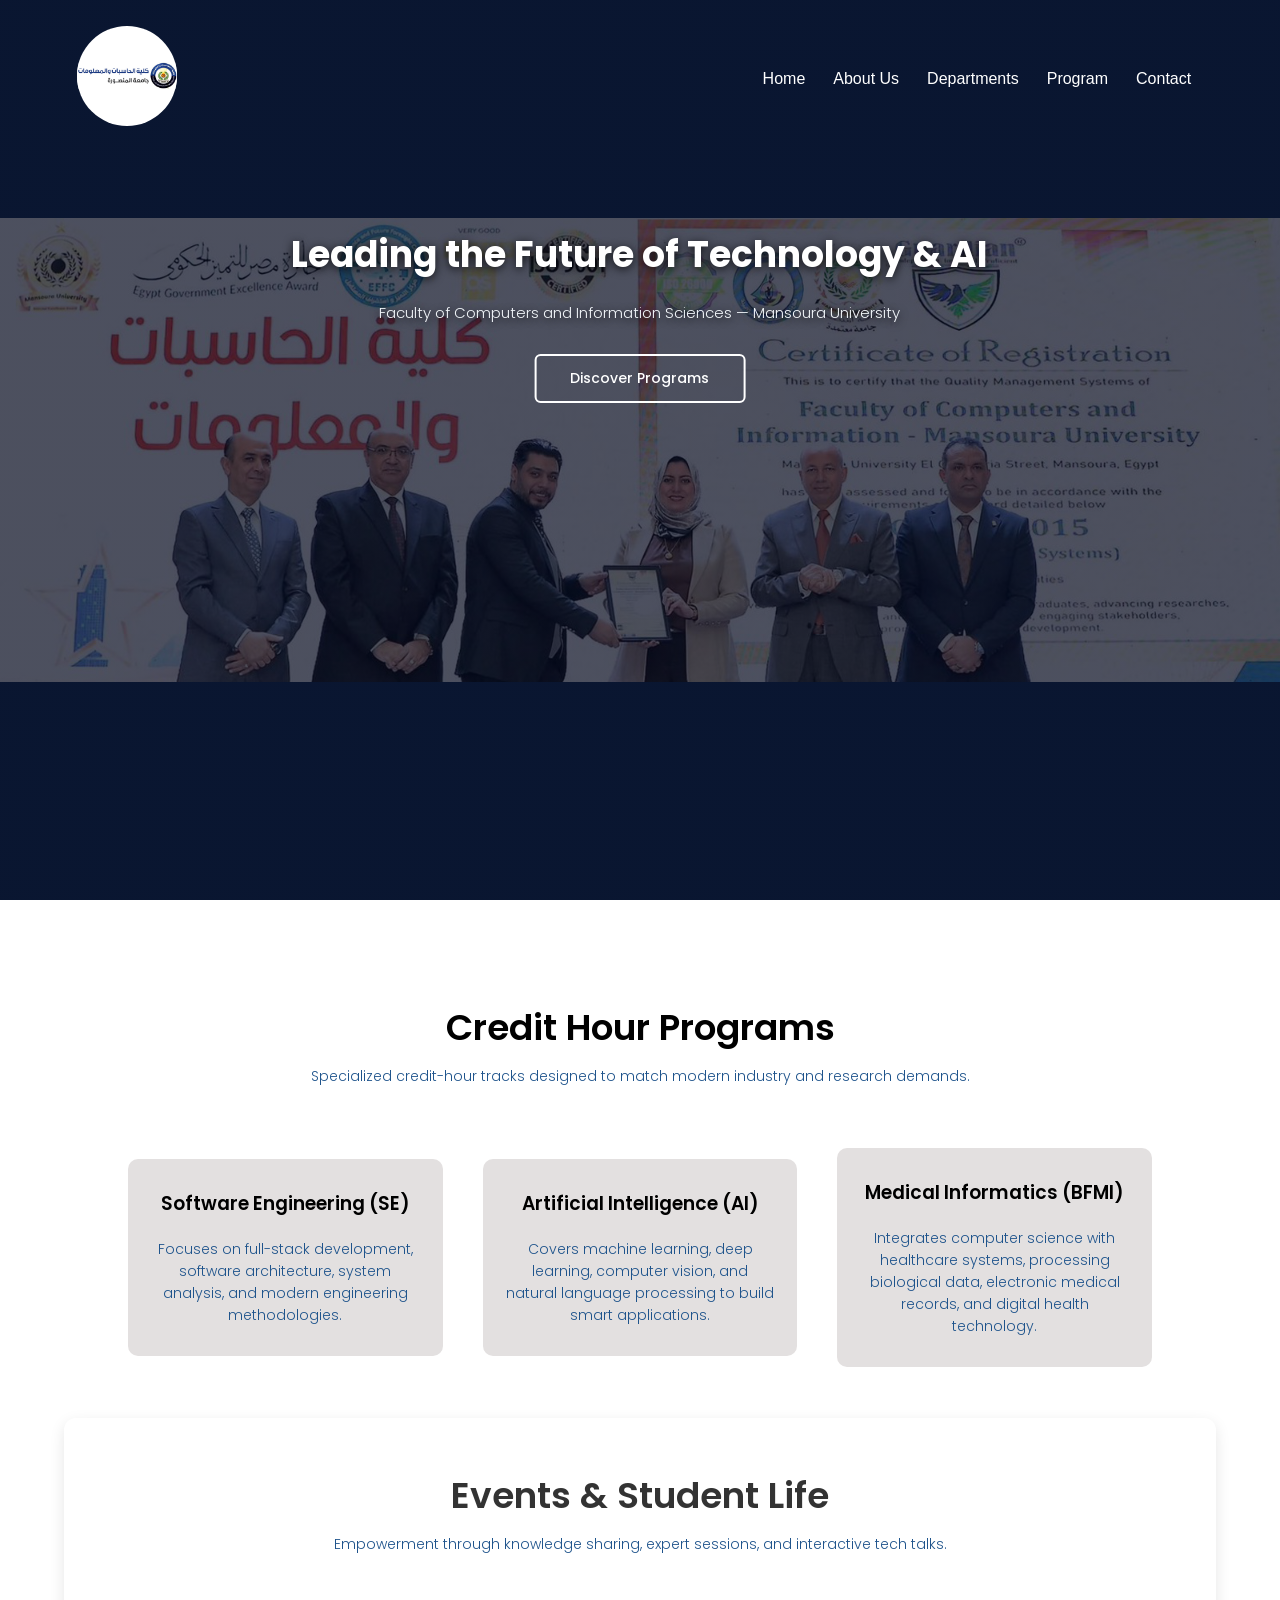
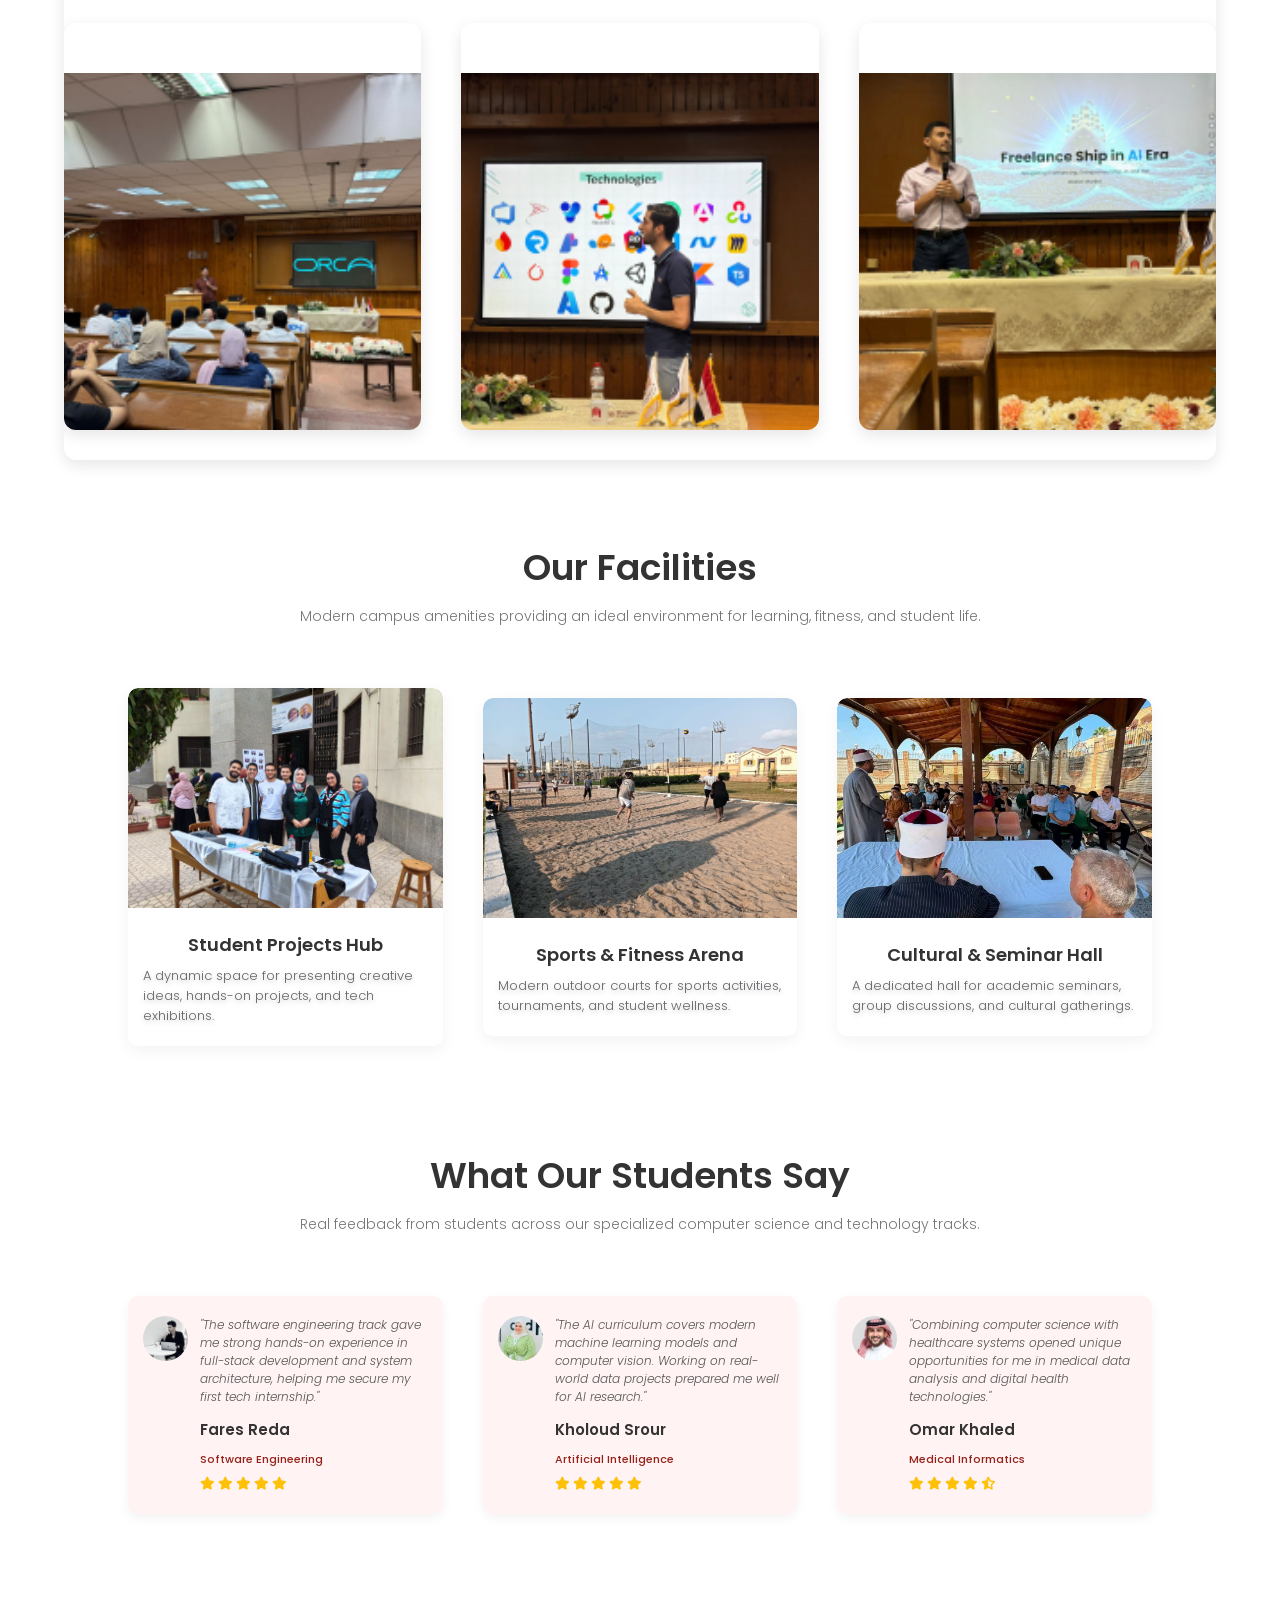
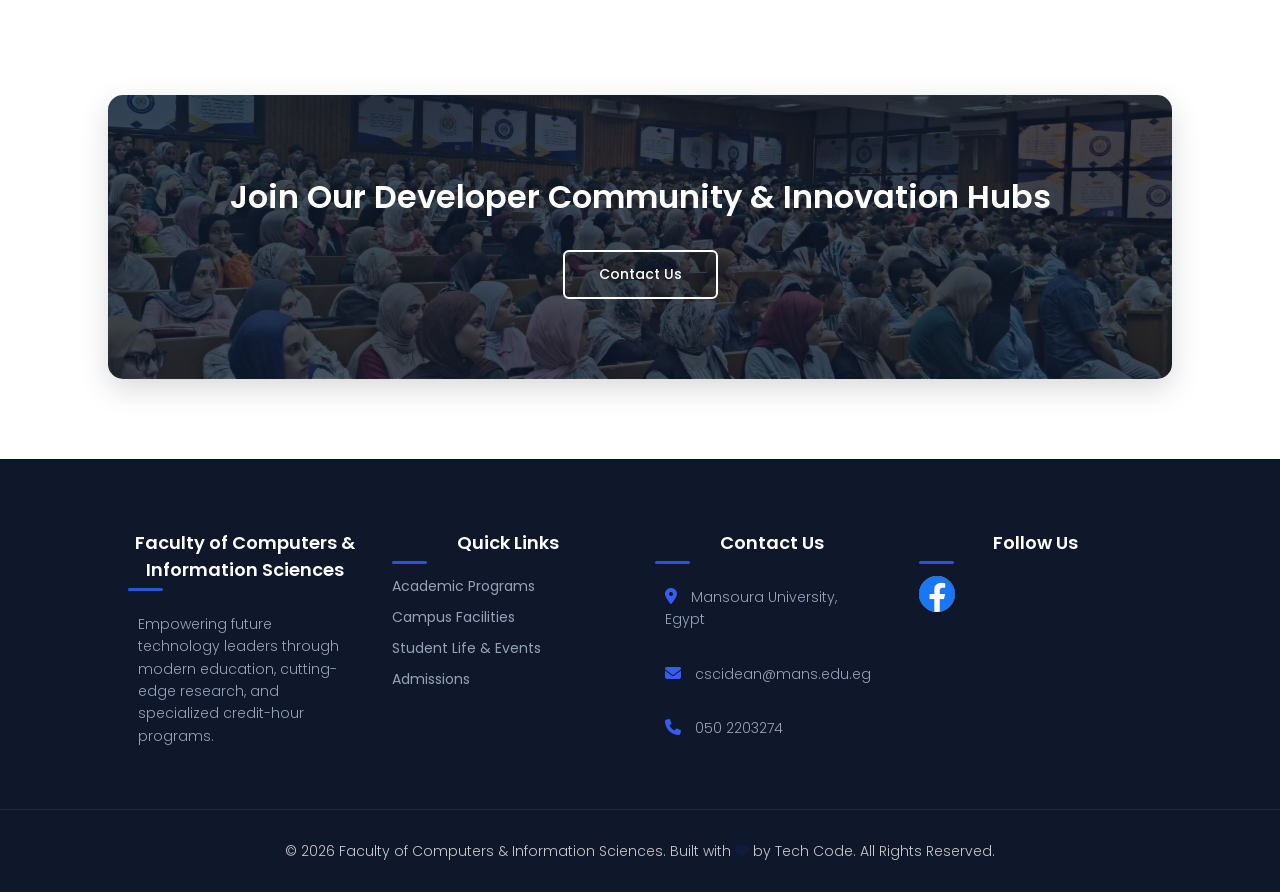
==== index.html @ 8d86aa88 "Add files via upload" ====
<!DOCTYPE html>
<html lang="en">
<head>
    <meta charset="UTF-8">
    <meta name="viewport" content="width=device-width, initial-scale=1.0">
    <title>الرئيسية - كلية الحاسبات والمعلومات - جامعة المنصورة
    </title>
    <link rel="stylesheet" href="style.css">
    <link rel="stylesheet" href="https://cdnjs.cloudflare.com/ajax/libs/font-awesome/6.4.0/css/all.min.css">
    <link rel="icon" type="image/png" href="favicon.jpg">
    
</head>
<body>
     <section class="header">
        <nav>
            <a href="index.html"> <img src="./csi_logo.jpg"alt=""></a>
       
        <div class="nav-links">
            <ul>
                 <li> <a href=""> Home</a></li>
                 <li> <a href="about.html"> About Us</a></li>
                 <li> <a href="departments.html"> Departments</a></li>
                 <li> <a href="program.html"> Program</a></li>
                 <li> <a href="contact.html"> Contact</a></li>

            </ul>

        </div>
    </nav>

    <div class="text-box">
        
        <div class="text-box">
            <h1>Leading the Future of Technology & AI </h1>
            <p>Faculty of Computers and Information Sciences — Mansoura University</p>
            <a href="program.html" class="hero-btn">Discover Programs</a>
        </div>
        
       
     

    </div>
     </section>



 <section class="course">
        <h1>Credit Hour Programs</h1>
        <p>Specialized credit-hour tracks designed to match modern industry and research demands.</p>
    
        <div class="row">
            <div class="course-col">
                <h3>Software Engineering (SE)</h3>
                <p>Focuses on full-stack development, software architecture, system analysis, and modern engineering methodologies.</p>
            </div>
    
            <div class="course-col">
                <h3>Artificial Intelligence (AI)</h3>
                <p>Covers machine learning, deep learning, computer vision, and natural language processing to build smart applications.</p>
            </div>
    
            <div class="course-col">
                <h3>Medical Informatics (BFMI)</h3>
                <p>Integrates computer science with healthcare systems, processing biological data, electronic medical records, and digital health technology.</p>
            </div>
        </div>
    </section> 


<!-- Events & Student Life Section -->

<section class="Events">
    <h1>Events & Student Life</h1>
    <p>Empowerment through knowledge sharing, expert sessions, and interactive tech talks.</p>

    <div class="row">
        <div class="Events">
            <img src="./WhatsApp-Image-2026-08-18-at-10-48-54-AM-3_thumbnail.jpeg" alt="Interactive Learning">
            <div class="layer">
                <h3>Interactive Learning</h3>
            </div>
        </div>

        <div class="Events">
            <img src="./WhatsApp-Image-2026-08-18-at-10-48-51-AM-1_thumbnail.jpeg" alt="Tech Talks & Workshops">
            <div class="layer">
                <h3>Tech Talks & Workshops</h3>
            </div>
        </div>

        <div class="Events">
            <img src="./WhatsApp-Image-2026-08-18-at-10-48-56-AM_thumbnail.jpeg" alt="Career Seminars">
            <div class="layer">
                <h3>Career & Freelancing Seminars</h3>
            </div>
        </div>
    </div>
</section>
  

<!-- ----Facility---- -->

<section class="facilities">
    <h1>Our Facilities</h1>
    <p>Modern campus amenities providing an ideal environment for learning, fitness, and student life.</p>

    <div class="row">
       
        <div class="facilities-col">
            <img src="./facility 1.png" alt="Library">
            <h3> Student Projects Hub</h3>
            <p>A dynamic space for presenting creative ideas, hands-on projects, and tech exhibitions.</p>
        </div>

        
        <div class="facilities-col">
            <img src="./facility 2.png" alt="Indoor Sports Arena">
            <h3>Sports & Fitness Arena</h3>
            <p>Modern outdoor courts for sports activities, tournaments, and student wellness.</p>
        </div>

        
        <div class="facilities-col">
            <img src="./facility 3.png" alt="Student Lounge & Cafe">
            <h3>Cultural & Seminar Hall</h3>
            <p>A dedicated hall for academic seminars, group discussions, and cultural gatherings.</p>
        </div>
    </div>
</section>

<!-- Testimonials Section -->
<section class="testimonials">
    <h1>What Our Students Say</h1>
    <p>Real feedback from students across our specialized computer science and technology tracks.</p>

    <div class="row">
        
        <div class="testimonial-col">
            <img src="./testimonuals fares.png" alt="Fares Reda">
            <div>
                <p>"The software engineering track gave me strong hands-on experience in full-stack development and system architecture, helping me secure my first tech internship."</p>
                <h3>Fares Reda</h3>
                <span class="track">Software Engineering</span>
                <div class="stars">
                    <i class="fas fa-star"></i>
                    <i class="fas fa-star"></i>
                    <i class="fas fa-star"></i>
                    <i class="fas fa-star"></i>
                    <i class="fas fa-star"></i>
                </div>
            </div>
        </div>

        
        <div class="testimonial-col">
            <img src="./khould srour.png " alt="Kholoud Srour">
            <div>
                <p>"The AI curriculum covers modern machine learning models and computer vision. Working on real-world data projects prepared me well for AI research."</p>
                <h3>Kholoud Srour</h3>
                <span class="track">Artificial Intelligence</span>
                <div class="stars">
                    <i class="fas fa-star"></i>
                    <i class="fas fa-star"></i>
                    <i class="fas fa-star"></i>
                    <i class="fas fa-star"></i>
                    <i class="fas fa-star"></i>
                </div>
            </div>
        </div>

        
        <div class="testimonial-col">
            <img src="./testimonuals omar.png" alt="Omar Khaled">
            <div>
                <p>"Combining computer science with healthcare systems opened unique opportunities for me in medical data analysis and digital health technologies."</p>
                <h3>Omar Khaled</h3>
                <span class="track">Medical Informatics</span>
                <div class="stars">
                    <i class="fas fa-star"></i>
                    <i class="fas fa-star"></i>
                    <i class="fas fa-star"></i>
                    <i class="fas fa-star"></i>
                    <i class="fas fa-star-half-alt"></i>
                </div>
            </div>
        </div>
    </div>
</section>

<!-- Call To Action Section -->
<section class="cta">
    <h1>Join Our Developer Community & Innovation Hubs</h1>
    <a href="contact.html" class="hero-btn">Contact Us</a>
</section>

<!-- Footer Section -->
<footer class="footer">
    <div class="footer-container">
      
        <div class="footer-col">
            <h3>Faculty of Computers & Information Sciences</h3>
            <p>Empowering future technology leaders through modern education, cutting-edge research, and specialized credit-hour programs.</p>
        </div>

       
        <div class="footer-col">
            <h3>Quick Links</h3>
            <ul>
                <li><a href="#">Academic Programs</a></li>
                <li><a href="#">Campus Facilities</a></li>
                <li><a href="#">Student Life & Events</a></li>
                <li><a href="#">Admissions</a></li>
            </ul>
        </div>

        
        <div class="footer-col">
            <h3>Contact Us</h3>
            <p><i class="fa-solid fa-location-dot"></i> Mansoura University, Egypt</p>
            <p><i class="fa-solid fa-envelope"></i> cscidean@mans.edu.eg</p>
            <p><i class="fa-solid fa-phone"></i> 050 2203274</p>
        </div>
        

<div class="footer-col">
    <h3>Follow Us</h3>
    <div class="social-icons">
        
        <a href="https://www.facebook.com/share/1C9NMtccPJ/?mibextid=wwXIfr" target="_blank">
            <img src="./images_q=tbn_ANd9GcTUB2IshlJI-mgYPqAVvpQhiXsSo5znh1QeD7YXZRq3SA&s=10.png" alt="">
        </a>
        
        
        <!-- <a href="https://www.linkedin.com/in/fares--reda" target="_blank">
            <img src="./images_q=tbn_ANd9GcTUlDYFHeiUyhGSwj3di5AnY1_rYC-GO1jQ7LDyQNz-WA&s=10.png" alt="">
        </a> -->
    </div>
</div>

        </div>
    </div>

    <!-- Bottom Bar -->
    <div class="footer-bottom">
        <p>&copy; 2026 Faculty of Computers & Information Sciences. Built with <i class="fas fa-heart"></i> by Tech Code. All Rights Reserved.</p>
    </div>
</footer>


<button id="scrollTopBtn" title="Go to top"><i class="fas fa-arrow-up"></i></button>

<script src="script.js"></script>


</body>
</html>
---- style.css ----
@import url('https://fonts.googleapis.com/css2?family=Poppins:wght@300;400;500;600;700&display=swap');

body {
    font-family: 'Poppins', sans-serif;
}

*{
    margin: 0;
    padding: 0;
}

 .header {
    min-height: 100vh;
    width: 100%;
    background-image: linear-gradient(rgba(4,9,30,0.7), rgba(4,9,30,0.7)), url(./back\ ground\ computer\ science.jpg);
    background-position: center;
    background-size: contain; 
    background-repeat: no-repeat;
    background-color: #17345d;
     position: relative;
}   

nav{
    display: flex;
    padding: 2% 6%;
    justify-content: space-between;
    align-items: center;
}
nav img{
    width: 100px;
    height: 100px;
    border-radius: 50%;
    object-fit: contain;
    background-color: #fff;
}
.nav-links{
    flex: 1;
    text-align: right;
}
.nav-links ul li{
    list-style: none;
    display: inline-block;
    padding: 8px 12px;
    position: relative;
}
.nav-links ul li::after{
   content: '';
   width: 0%;
   height: 2px;
   background-color: #b9b9b9;
   display: block;
   margin: auto;
}
.nav-links ul li:hover::after{
    width: 100%;
}
.nav-links ul li a{
    text-decoration: none;
    color: white;
    font-size: 13px;
    font-family: sans-serif;
}

.text-box {
    width: 90%;
    color: #fff;
    position: absolute;
    top: 35%; 
    left: 50%;
    transform: translate(-50%, -50%);
    text-align: center;
}

.text-box h1 {
    font-size: 36px;
    font-weight: 700;
    text-shadow: 0 2px 10px rgba(0, 0, 0, 0.8);
}

.text-box p {
    margin: 10px 0 20px;
    font-size: 15px;
    color: #f1f5f9;
    text-shadow: 0 2px 8px rgba(0, 0, 0, 0.8);
}


.hero-btn{
    display: inline-block;
    text-decoration: none;
    color: white;
    border: 1px solid #b9b9b9;
    padding: 12px 34px;
    font-size: 13px;
    background: transparent;
    position: relative;
    cursor: pointer;
}
.hero-btn:hover{
    border: 1px solid   #b9b9b9;
    background: #b9b9b9;
    transition: 1s;
}

/* ------courses------ */
.course{
    width: 80%;
    margin: auto;
    text-align: center;
    padding-top: 100px;
}

h1{
    font-size: 36px;
    font-weight: 600;
}

p{
    color: #1f548c;
    font-size: 14px;
    font-weight: 300;
    line-height: 22px;
    padding: 10px;
}

.row{
    margin-top: 5%;
    display: flex;
    justify-content: space-between;
}

.course-col{
    flex-basis: 31%;
    background: #e3e0e0;
    border-radius: 10px;
    margin-bottom: 5%;
    padding: 20px 12px;
    box-sizing: border-box;
    transition: 0.5s;
    cursor: pointer;
}

h3{
    text-align: center;
    font-weight: 600;
    margin: 10px 0;
}

.course-col:hover{
    box-shadow: 0 0 40px 5px rgba(20, 43, 144, 0.2);
    
}

/* ---  Events --- */

.Events {
    width: 90%;
    margin: auto;
    text-align: center;
    padding-top: 50px;
}

.Events h1 {
    font-size: 36px;
    font-weight: 600;
    color: #333;
}

.Events p {
    color: #1f548c;
    font-size: 14px;
    font-weight: 300;
    line-height: 22px;
    padding: 10px;
}

.Events {
    flex-basis: 32%;
    border-radius: 12px;
    margin-bottom: 30px;
    position: relative;
    overflow: hidden; 
    box-shadow: 0 5px 15px rgba(0, 0, 0, 0.1); 
}

.Events img {
    width: 100%;
    height: 100%;
    display: block;
    object-fit: cover;
    transition: transform 0.5s ease;
}

.layer {
    background: linear-gradient(rgba(0, 0, 0, 0.2), rgba(15, 23, 42, 0.85));
    height: 100%;
    width: 100%;
    position: absolute;
    top: 0;
    left: 0;
    opacity: 0; 
    transition: opacity 0.4s ease;
    display: flex;
    align-items: flex-end; 
    justify-content: center;
    padding-bottom: 25px;
    box-sizing: border-box;
}

.Events:hover .layer {
    opacity: 1;
}

.Events:hover img {
    transform: scale(1.08); 
}

.layer h3 {
    width: 100%;
    font-weight: 600;
    color: #fff;
    font-size: 18px;
    bottom: 0;
    transform: translateY(20px);
    transition: transform 0.4s ease;
    text-shadow: 0 2px 4px rgba(172, 157, 157, 0.5);
}

.Events.active .layer h3 {
    transform: translateY(0); 
}


/* ----Facilities----- */

.facilities {
    width: 80%;
    margin: auto;
    text-align: center;
    padding-top: 50px;
}

.facilities h1 {
    font-size: 36px;
    font-weight: 600;
    color: #333;
}

.facilities p {
    color: #777;
    font-size: 14px;
    font-weight: 300;
    line-height: 22px;
    padding: 10px;
}

.facilities-col {
    flex-basis: 31%;
    border-radius: 10px;
    margin-bottom: 5%;
    text-align: left; 
    background: #fff;
    box-shadow: 0 5px 15px rgba(0, 0, 0, 0.05); 
    overflow: hidden;
    transition: transform 0.3s ease, box-shadow 0.3s ease;
}

.facilities-col img {
    width: 100%;
    height: 220px; 
    object-fit: cover; 
    border-radius: 10px 10px 0 0;
}

.facilities-col h3 {
    margin-top: 16px;
    margin-bottom: 8px;
    padding: 0 15px;
    font-size: 18px;
    font-weight: 600;
    color: #333;
}

.facilities-col p {
    padding: 0 15px 20px 15px;
    text-align: left;
    font-size: 13px;
    color: #666;
    line-height: 20px;
    text-shadow: 0 2px 4px rgba(158, 160, 172, 0.5);
}


.facilities-col:hover {
    transform: translateY(-8px);
    box-shadow: 0 10px 20px rgba(0, 0, 0, 0.12);
}


/* --- Testimonials Section --- */

.testimonials {
    width: 80%;
    margin: auto;
    padding-top: 50px;
    padding-bottom: 50px;
    text-align: center;
}

.testimonials h1 {
    font-size: 36px;
    font-weight: 600;
    color: #333;
}

.testimonials p {
    color: #777;
    font-size: 14px;
    font-weight: 300;
}

.testimonial-col {
    flex-basis: 31%; 
    border-radius: 10px;
    margin-bottom: 5%;
    text-align: left;
    background: #fff3f3;
    padding: 20px 15px;
    cursor: pointer;
    display: flex;
    align-items: flex-start;
    box-shadow: 0 4px 12px rgba(0, 0, 0, 0.05);
    box-sizing: border-box;
    transition: transform 0.3s ease, box-shadow 0.3s ease;
}

.testimonial-col img {
    height: 45px;
    width: 45px;
    margin-right: 12px;
    border-radius: 50%;
    object-fit: cover;
    flex-shrink: 0;
}

.testimonial-col p {
    padding: 0;
    color: #555;
    font-size: 12px;
    line-height: 18px;
    font-style: italic;
}

.testimonial-col h3 {
    margin-top: 12px;
    text-align: left;
    font-size: 15px;
    font-weight: 600;
    color: #333;
}

.testimonial-col .track {
    display: block;
    font-size: 11px;
    color: #94221a;
    margin-bottom: 6px;
    font-weight: 500;
}

.testimonial-col .stars {
    color: #ffc107;
    font-size: 13px;
}

.testimonial-col:hover {
    transform: translateY(-5px);
    box-shadow: 0 8px 20px rgba(0, 0, 0, 0.1);
}


/* --- Call To Action (CTA) Section --- */
.cta {
    margin: 80px auto;
    width: 80%;
    background-image: linear-gradient(rgba(15, 23, 42, 0.75), rgba(15, 23, 42, 0.75)), url('community.png');
    background-position: center;
    background-size: cover;
    border-radius: 15px;
    text-align: center;
    padding: 80px 20px;
    box-shadow: 0 10px 30px rgba(0, 0, 0, 0.15);
}

.cta h1 {
    color: #fff;
    font-size: 32px;
    font-weight: 600;
    margin-bottom: 30px;
    line-height: 1.4;
}


.hero-btn {
    display: inline-block;
    text-decoration: none;
    color: #fff;
    border: 2px solid #fff;
    padding: 12px 34px;
    font-size: 14px;
    font-weight: 500;
    background: transparent;
    border-radius: 6px;
    cursor: pointer;
    transition: 0.4s ease;
}

.hero-btn:hover {
    border: 2px solid #080249; 
    background: rgba(20, 43, 144, 0.2);
    transform: translateY(-3px);
    box-shadow: 0 5px 15px rgba(20, 43, 144, 0.2);
}


/* --- Footer  --- */
.footer {
    background: #0f172a; 
    color: #cbd5e1;
    padding-top: 60px;
    padding-bottom: 20px;
    font-size: 14px;
}

.footer-container {
    width: 80%;
    margin: auto;
    display: flex;
    justify-content: space-between;
    flex-wrap: wrap;
    gap: 30px;
}

.footer-col {
    flex: 1;
    min-width: 200px;
}

.footer-col h3 {
    color: #ffffff;
    font-size: 18px;
    font-weight: 600;
    margin-bottom: 20px;
    position: relative;
}


.footer-col h3::after {
    content: '';
    width: 35px;
    height: 3px;
    background: #2854d7;
    position: absolute;
    left: 0;
    bottom: -8px;
    border-radius: 2px;
}

.footer-col p {
    line-height: 1.6;
    color: #94a3b8;
    margin-bottom: 12px;
}

.footer-col p i {
    color:  #365cf4 !important; 
    margin-right: 10px;
    font-size: 16px;
}


.footer-col ul {
    list-style: none;
    padding: 0;
}

.footer-col ul li {
    margin-bottom: 10px;
}

.footer-col ul li a {
    color: #94a3b8;
    text-decoration: none;
    transition: 0.3s ease;
}

.footer-col ul li a:hover {
    color:#2f5dd2;
    padding-left: 5px; 
}


.social-icons {
    display: flex;
    gap: 12px;
}


.social-icons {
    display: flex;
    gap: 12px;
    align-items: center;
    margin-top: 15px;
}

.social-icons a {
    display: inline-block;
    width: 36px;  
    height: 36px; 
    transition: transform 0.3s ease;
}

.social-icons a img {
    width: 100%;
    height: 100%;
    object-fit: contain; 
    border-radius: 50%;   
}

.social-icons a:hover {
    transform: translateY(-3px);
}

.social-icons a:hover {
    background: rgba(20, 43, 144, 0.2);
    transform: translateY(-4px);
}


.footer-bottom {
    text-align: center;
    border-top: 1px solid #1e293b;
    margin-top: 40px;
    padding-top: 20px;
    color: #64748b;
    font-size: 13px;
}

.footer-bottom i {
    color: rgba(20, 43, 144, 0.2);
}

.footer-bottom p {
    color: #c8c8c8; 
}



   .sub-header {
    height: 50vh;
    width: 100%;
    background: linear-gradient(rgba(15, 23, 42, 0.82), rgba(15, 23, 42, 0.82)), url('background.jpg');
    background-color: #0f172a;
    background-position: center;
    background-size: cover;
    text-align: center;
    color: #ffffff;
    position: relative;
}

.sub-header nav {
    display: flex;
    padding: 2% 6%;
    justify-content: space-between;
    align-items: center;
}

.sub-header nav img {
    width: 130px;
    background: #ffffff;
    padding: 4px;
    border-radius: 8px;
}

.sub-header .nav-links ul {
    display: flex;
    gap: 15px;
    list-style: none;
}

.sub-header .nav-links ul li a {
    color: #ffffff !important;
    text-decoration: none;
    font-size: 15px;
    font-weight: 600;
}

.sub-header h1 {
    margin-top: 40px;
    font-size: 38px;
    color: #ffffff;
    font-weight: 700;
}


.about-us {
    width: 80%;
    margin: auto;
    padding-top: 60px;
    padding-bottom: 50px;
}

.row {
    display: flex;
    justify-content: space-between;
    align-items: center;
    gap: 40px;
}

.about-col {
    flex: 1;
}

.about-col img {
    width: 100%;
    max-height: 380px;
    object-fit: cover;
    border-radius: 12px;
    box-shadow: 0 10px 25px rgba(0, 0, 0, 0.12);
}

.about-col h1 {
    font-size: 32px;
    font-weight: 700;
    color: #0f172a;
    margin-bottom: 15px;
}

.about-col p {
    color: #475569;
    line-height: 1.7;
    font-size: 15px;
    margin-bottom: 25px;
}

.red-btn {
    border: 1px solid  #455080;
    background: transparent;
    color: #aa3756;
    padding: 10px 20px;
    text-decoration: none;
    border-radius: 5px;
    display: inline-block;
}

.red-btn:hover {
    color: #ffffff;
    transition: 1s;
    border: 2px solid #080249; 
    background: rgba(20, 43, 144, 0.2);
    transform: translateY(-3px);
    box-shadow: 0 5px 15px rgba(20, 43, 144, 0.2);

}

.about-stats {
    width: 80%;
    margin: 30px auto 70px;
    background: #ffffff;
    border-radius: 12px;
    padding: 35px 20px;
    border: 1px solid #e2e8f0;
}

.stat-col {
    flex: 1;
    text-align: center;
}

.stat-col h3 {
    font-size: 38px;
    color:  #aa3756;
    font-weight: 700;
}

/* --- Shared Layout for Departments, Program & Contact --- */
.page-content {
    width: 85%;
    margin: auto;
    padding: 60px 0;
}

.section-title {
    text-align: center;
    margin-bottom: 50px;
}

.section-title h2 {
    font-size: 34px;
    color: #0f172a;
    font-weight: 700;
}

.section-title p {
    color: #64748b;
    font-size: 16px;
    margin-top: 10px;
}

.dept-grid {
    display: grid;
    grid-template-columns: repeat(auto-fit, minmax(260px, 1fr));
    gap: 25px;
}

.dept-card {
    background: #ffffff;
    border-radius: 12px;
    padding: 30px 25px;
    box-shadow: 0 5px 20px rgba(0, 0, 0, 0.05);
    border: 1px solid #e2e8f0;
    transition: transform 0.3s ease, box-shadow 0.3s ease;
}

.dept-card:hover {
    transform: translateY(-8px);
    box-shadow: 0 12px 30px rgba(0, 0, 0, 0.12);
}

.dept-icon {
    width: 60px;
    height: 60px;
    background: #f1f5f9;
    color:  #aa3756;
    display: flex;
    align-items: center;
    justify-content: center;
    border-radius: 10px;
    font-size: 26px;
    margin-bottom: 20px;
}

.dept-card h3 {
    font-size: 20px;
    color: #1e293b;
    margin-bottom: 12px;
}

.dept-card p {
    color: #64748b;
    font-size: 14px;
    line-height: 1.6;
    margin-bottom: 20px;
}

.dept-card h4 {
    font-size: 15px;
    color: #0f172a;
    margin-bottom: 10px;
}

.dept-card ul {
    list-style: none;
    padding: 0;
}

.dept-card ul li {
    font-size: 13px;
    color: #475569;
    margin-bottom: 8px;
    display: flex;
    align-items: center;
    gap: 8px;
}

.dept-card ul li i {
    color:  #814470;
    font-size: 12px;
}

/* --- Contact Page Specific Styles --- */
.contact-box {
    display: flex;
    gap: 40px;
    background: #ffffff;
    padding: 40px;
    border-radius: 12px;
    box-shadow: 0 5px 20px rgba(0, 0, 0, 0.05);
    border: 1px solid #e2e8f0;
}

.contact-info {
    flex: 1;
}

.contact-info h3 {
    font-size: 24px;
    color: #0f172a;
    margin-bottom: 10px;
}

.contact-info p {
    color: #64748b;
    font-size: 14px;
    margin-bottom: 30px;
}

.info-item {
    display: flex;
    align-items: flex-start;
    gap: 15px;
    margin-bottom: 20px;
}

.info-item i {
    font-size: 20px;
    color: #aa3756;
    margin-top: 3px;
}

.info-item h5 {
    font-size: 16px;
    color: #1e293b;
}

.info-item p {
    margin-bottom: 0;
}

.contact-form {
    flex: 1.5;
}

.contact-form h3 {
    font-size: 24px;
    color: #0f172a;
    margin-bottom: 20px;
}

.contact-form input, 
.contact-form textarea {
    width: 100%;
    padding: 12px 15px;
    margin-bottom: 15px;
    border: 1px solid #cbd5e1;
    border-radius: 6px;
    outline: none;
    font-size: 14px;
}

.contact-form input:focus, 
.contact-form textarea:focus {
    border-color: #aa3756;
}

.contact-form button {
    cursor: pointer;
}




/* --- Scroll To Top Button --- */
#scrollTopBtn {
    display: flex ;
    align-items: center;
    justify-content: center;
    position: fixed;
    bottom: 35px;
    right: 35px;
    z-index: 99;
    width: 48px;
    height: 48px;
    border: none;
    outline: none;
    background: #1f2963; 
    color: #ffffff;
    cursor: pointer;
    border-radius: 50%;
    font-size: 18px;
    box-shadow: 0 8px 20px rgba(11, 35, 142, 0.35); 
    transition: all 0.3s cubic-bezier(0.4, 0, 0.2, 1);
}

#scrollTopBtn:hover {
    background: #686779; 
    transform: translateY(-5px); 
    box-shadow: 0 12px 25px rgba(15, 23, 42, 0.4);
}



/* --- Active Nav Link --- */

 .nav-links ul li a {
    color: #ffffff; 
    text-decoration: none;
    font-size: 16px;
    position: relative;
    padding: 5px 0;
    transition: 0.3s;
}

.nav-links ul li a:hover {
    color: #824656 !important; 
}

.nav-links ul li a:hover::after {
    width: 100%;
}

.nav-links ul li a.active {
    color:#824656 !important;
    position: relative;
    font-weight: 600;
}

.nav-links ul li a.active::after {
    content: '';
    position: absolute;
    bottom: -6px;
    left: 0;
    width: 100%;
    height: 3px;
    background-color: #e3517f;
    border-radius: 2px;
} 


/* --- Mobile Responsiveness --- */
@media(max-width: 700px) {
    
    nav {
        flex-direction: column;
        align-items: center;
        padding: 10px 2%;
    }


    nav img {
        width: 65px !important;
        height: auto;
        margin-bottom: 5px;
    }

    .nav-links {
        width: 100%;
    }

    .nav-links ul {
        display: flex;
        flex-wrap: wrap;
        justify-content: center;
        align-items: center;
        padding: 0;
        margin: 5px 0;
        gap: 8px 12px; 
    }

    .nav-links ul li {
        display: inline-block;
        margin: 0;
    }

    .nav-links ul li a {
        font-size: 12px; 
        padding: 2px 4px;
    }

    
    .text-box {
        top: 52%; 
        width: 90%;
    }

    .text-box h1 {
        font-size: 20px;
        line-height: 1.2;
    }

    .text-box p {
        font-size: 11px;
        margin: 6px 0 12px;
    }

    .hero-btn {
        padding: 6px 14px;
        font-size: 12px;
    }
}
@media(max-width: 768px) {
    
    .testimonials .row,
    .testimonials-col,
    .row {
        flex-direction: column !important;
        display: flex !important;
        width: 100% !important;
    }

    .testimonials-col {
        margin-bottom: 20px !important;
        width: 100% !important;
        box-sizing: border-box !important;
    }
}
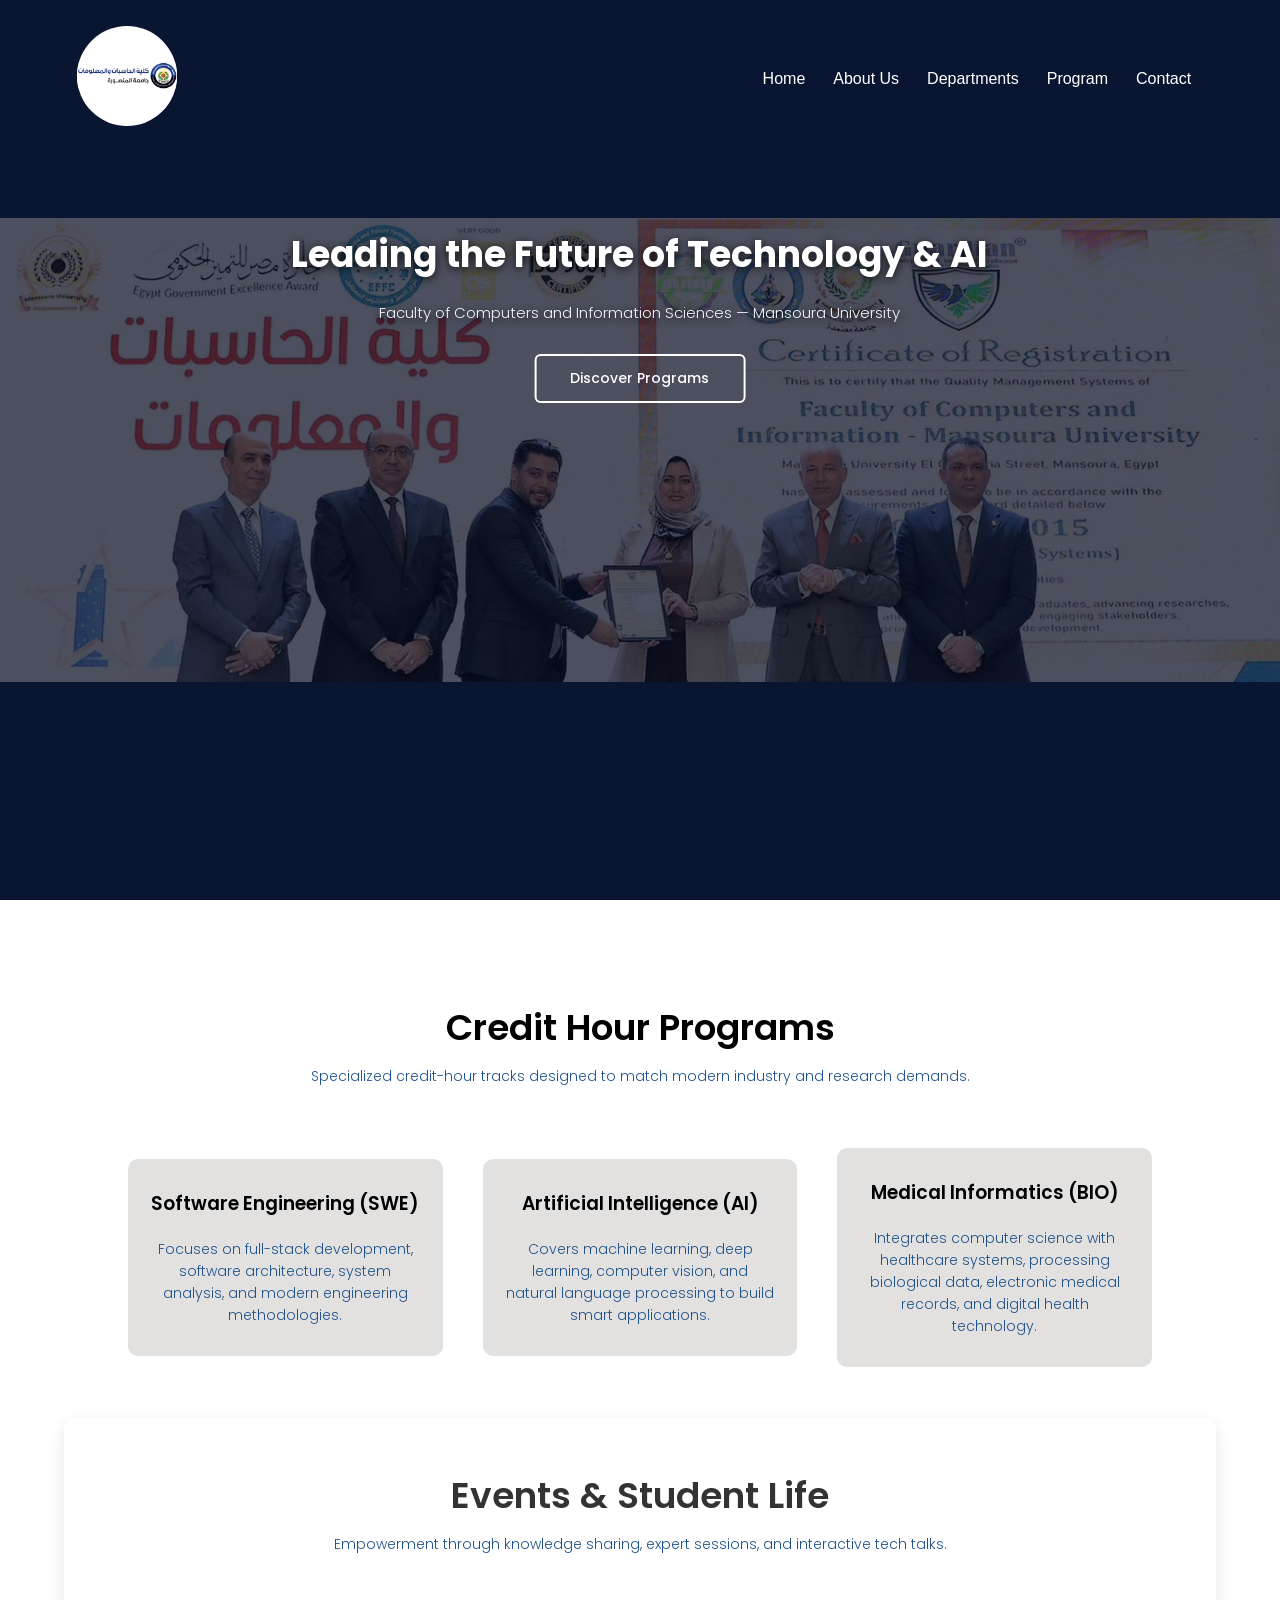
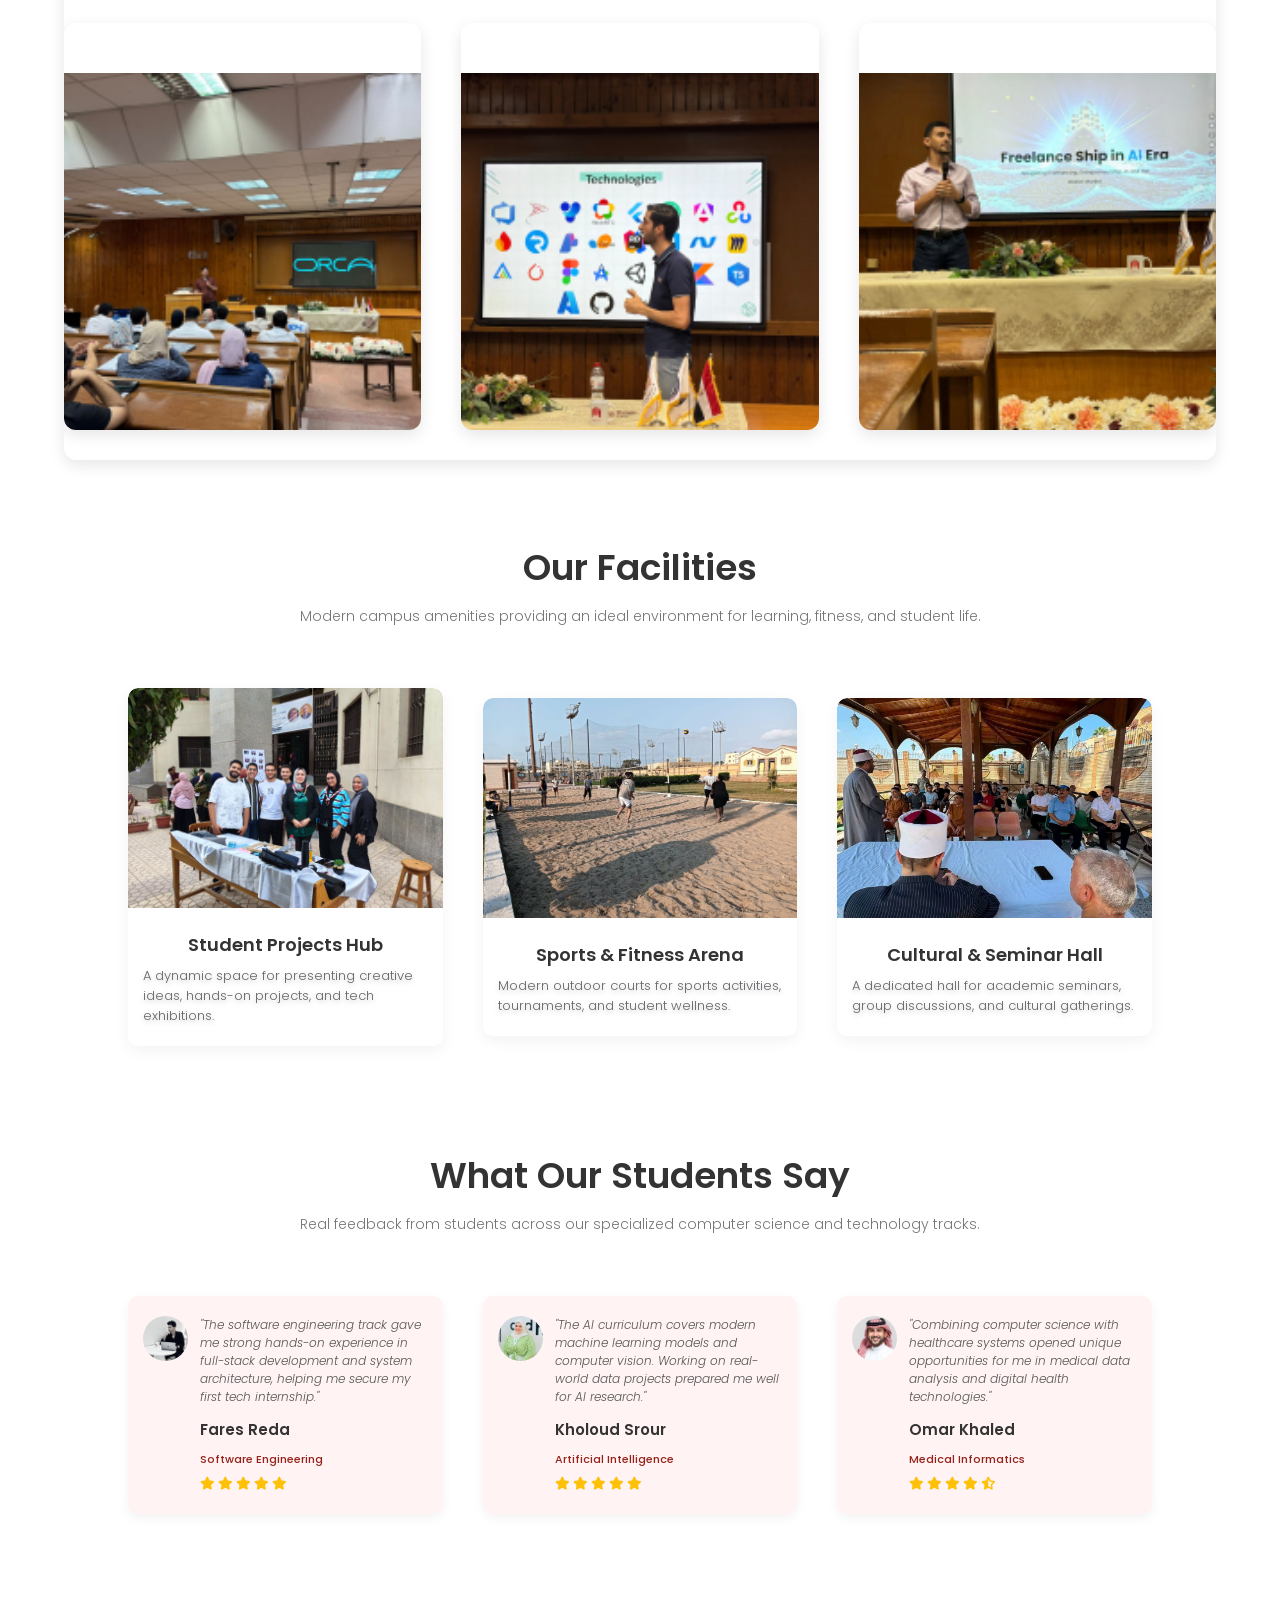
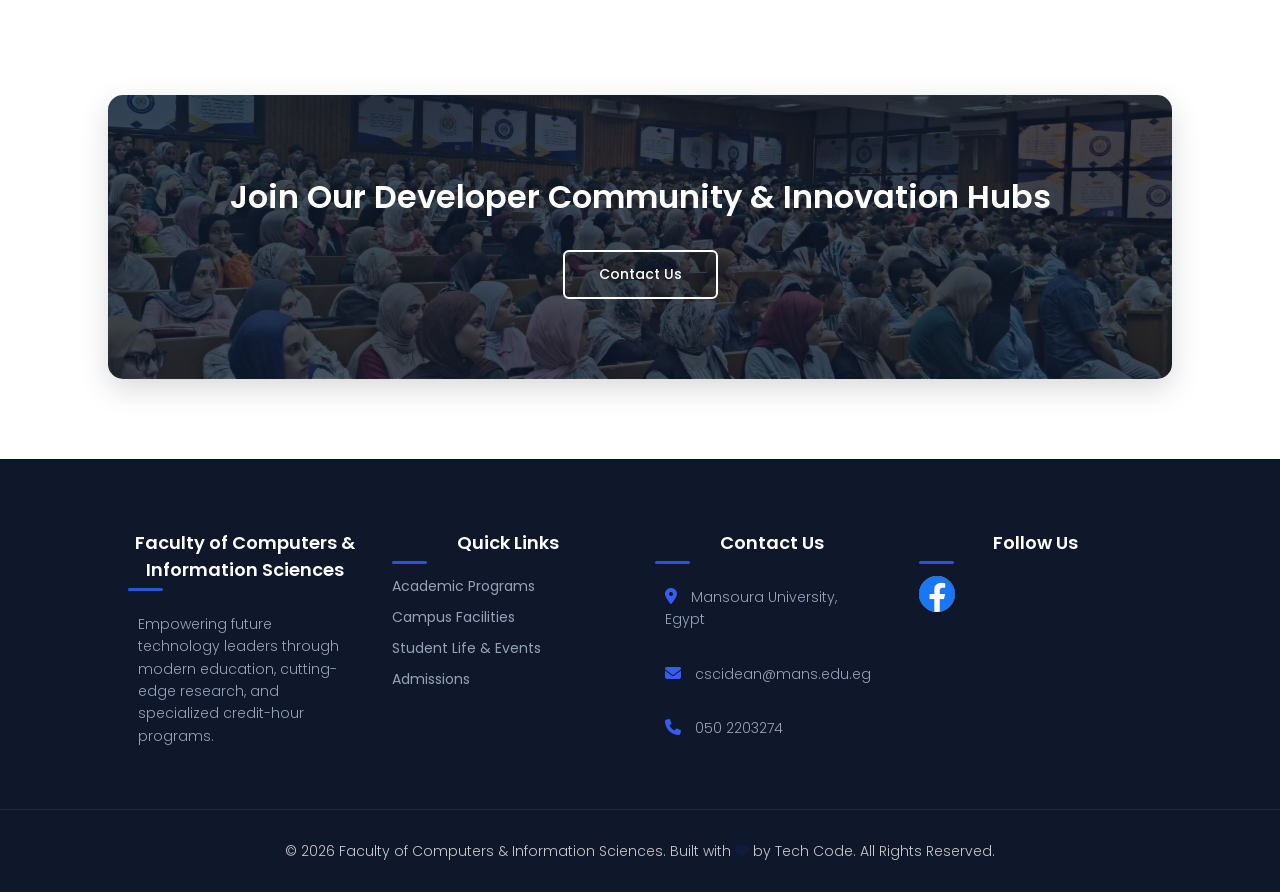
==== commit ced4cfac: "index.html" ====
--- a/index.html
+++ b/index.html
@@ -50,7 +50,7 @@
     
         <div class="row">
             <div class="course-col">
-                <h3>Software Engineering (SE)</h3>
+                <h3>Software Engineering (SWE)</h3>
                 <p>Focuses on full-stack development, software architecture, system analysis, and modern engineering methodologies.</p>
             </div>
     
@@ -60,7 +60,7 @@
             </div>
     
             <div class="course-col">
-                <h3>Medical Informatics (BFMI)</h3>
+                <h3>Medical Informatics (BIO)</h3>
                 <p>Integrates computer science with healthcare systems, processing biological data, electronic medical records, and digital health technology.</p>
             </div>
         </div>
--- a/style.css
+++ b/style.css
@@ -923,11 +923,10 @@
     height: 3px;
     background-color: #e3517f;
     border-radius: 2px;
-} 
-
-
-/* --- Mobile Responsiveness --- */
-@media(max-width: 700px) {
+
+    /* --- Mobile Responsiveness --- */
+
+ @media(max-width: 700px) {
     
     nav {
         flex-direction: column;
@@ -1002,6 +1001,6 @@
         width: 100% !important;
         box-sizing: border-box !important;
     }
-}
-
-
+}  
+
+ 
